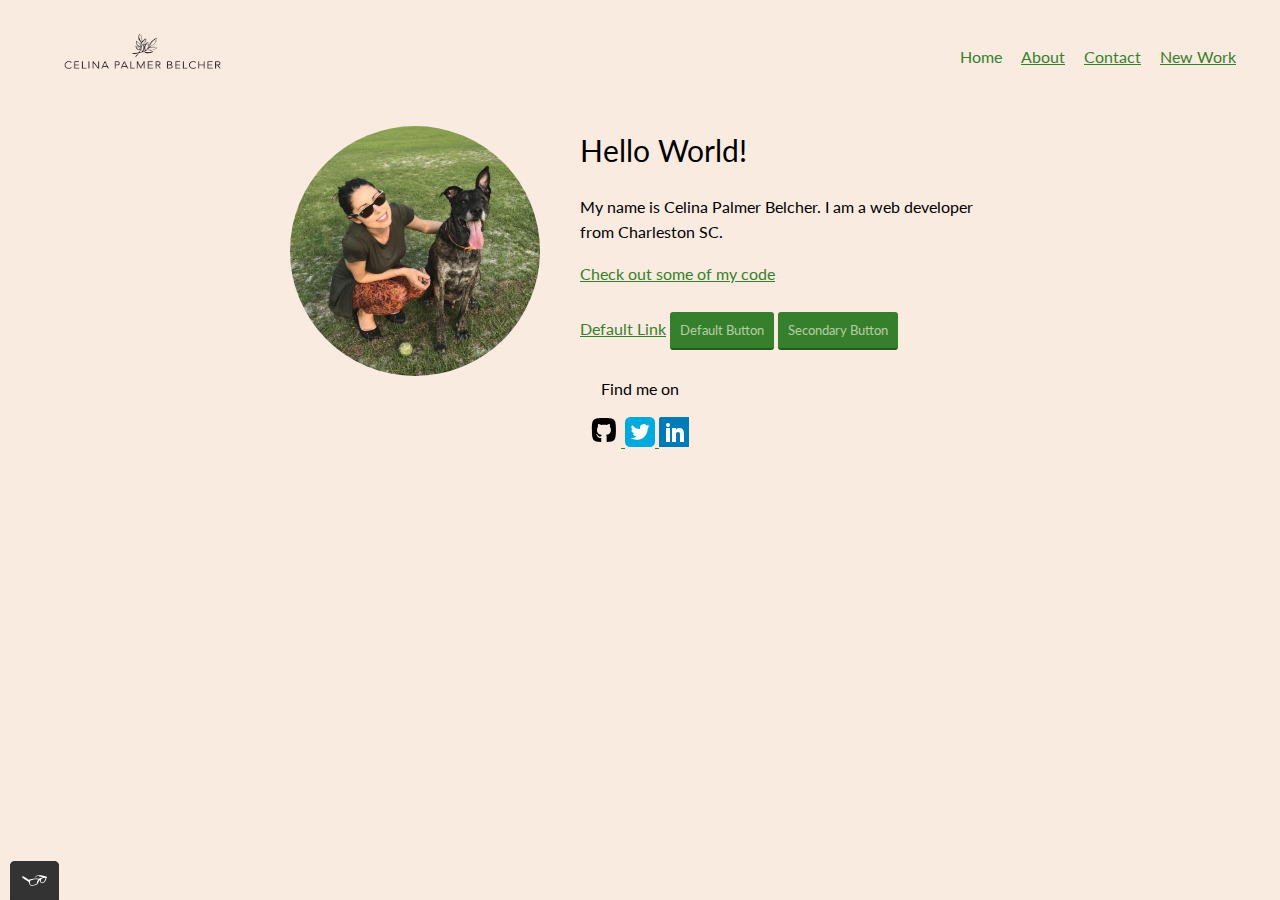
==== index.html @ 831169b0 "Update index.html" ====
<!DOCTYPE html>
<html>

  <head>
    <meta charset="utf-8">
    <meta name="viewport" content="width=device-width, initial-scale=1">
    <title>Portfolio Website</title>
    <link rel="shortcut icon" type="favicon.ico" href="img/logo.png" />
    <link rel="stylesheet" type="text/css" href="css/normalize.min.css">
    <link href="https://fonts.googleapis.com/css2?family=Lato:wght@400;700&display=swap" rel="stylesheet">
    <link rel="stylesheet" type="text/css" href="css/style.production.css">
  </head>

  <body>
    <div>
      <!-- Header including the logo and the main navigation -->
      <header class="page-header">
        <img src="img/logo_transparent.png" alt="logo" width="700" height="50" class="page-header__item">
          <nav class="main-navigation page-header__item">
            <ul role="menubar" class="navigation-list">
              <li role="presentation">
                <a href="index.html" role="menuitem" class="navigation-list__item navigation-list__item--active">Home</a>
              </li>
              <li role="presentation">
                <a href="about.html" role="menuitem" class="navigation-list__item">About</a>
              </li>
              <li role="presentation">
                <a href="contact.html" role="menuitem" class="navigation-list__item">Contact</a>
              </li>
              <li role="presentation">
                <a href="work.html" role="menuitem" class="navigation-list__item">New Work</a>
              </li>
            </ul>
          </nav>
        </header>
      </div>

  <div>
    <div class="profile">
    <!-- Add your Portrait image here -->
    <img src="img/celina-palmer.png" class="profile__portrait" alt="Celina Palmer Portrait">
    <h1>Hello World!</h1>
    <p>
      My name is Celina Palmer Belcher. I am a <span>web</span> developer from Charleston SC.
    </p>
    <a href="#">Check out some of my code</a><br><br>
    <a href="#">Default Link</a>
    <button type="button">Default Button</button>
    <button class="button__secondary">Secondary Button</button>
  </div>

  <footer>
    <footer class="page-footer">
      <p>Find me on</p>
        <!-- Github logo -->
        <div class="social-media">
          <a href="https://github.com/careerfoundry" target="_blank">
            <svg width="30px" height="30px" <?xml version="1.0" ?><svg fill="none" height="25" viewBox="0 0 25 25" width="25" xmlns="http://www.w3.org/2000/svg"><path clip-rule="evenodd" d="M15.7481 24.9471C24.0901 24.7061 24.9111 22.9501 24.9111 12.9811C24.9111 1.98108 23.9111 0.981079 12.9111 0.981079C1.91113 0.981079 0.911133 1.98108 0.911133 12.9811C0.911133 22.9761 1.73713 24.7151 10.1391 24.9491C10.2121 24.8581 10.2391 24.7441 10.2391 24.6281C10.2391 24.3781 10.2291 21.8121 10.2241 20.9291C7.18713 21.5681 6.54613 19.5101 6.54613 19.5101C6.04913 18.2881 5.33313 17.9621 5.33313 17.9621C4.34213 17.3061 5.40813 17.3191 5.40813 17.3191C6.50413 17.3941 7.08113 18.4101 7.08113 18.4101C8.05513 20.0271 9.63713 19.5601 10.2591 19.2891C10.3581 18.6061 10.6401 18.1391 10.9521 17.8751C8.52713 17.6081 5.97813 16.7001 5.97813 12.6451C5.97813 11.4901 6.40413 10.5461 7.10213 9.80608C6.98913 9.53808 6.61513 8.46208 7.20913 7.00608C7.20913 7.00608 8.12613 6.72108 10.2121 8.09008C11.0831 7.85508 12.0171 7.73808 12.9461 7.73408C13.8731 7.73808 14.8071 7.85508 15.6801 8.09008C17.7651 6.72108 18.6801 7.00608 18.6801 7.00608C19.2761 8.46208 18.9011 9.53808 18.7881 9.80608C19.4881 10.5461 19.9111 11.4901 19.9111 12.6451C19.9111 16.7101 17.3581 17.6051 14.9251 17.8661C15.3171 18.1931 15.6661 18.8391 15.6661 19.8261C15.6661 20.7721 15.6601 22.4451 15.6561 23.5541C15.6541 24.1031 15.6531 24.5131 15.6531 24.6281C15.6531 24.7371 15.6821 24.8521 15.7481 24.9471V24.9471Z" fill="black" fill-rule="evenodd"/></svg>
            </svg>
          </a>
          <!-- Twitter Icon -->
          <a href="https://twitter.com/careerfoundry" target="_blank">
            <svg width="30px" height="30px" <?xml version="1.0" ?><svg viewBox="0 0 64 64" xmlns="http://www.w3.org/2000/svg"><defs><style>.cls-1{fill:#00aade;}.cls-2{fill:#fff;}</style></defs><title/><g data-name="6-twitter" id="_6-twitter"><rect class="cls-1" height="64" rx="11.2" ry="11.2" transform="translate(64 64) rotate(180)" width="64"/><path class="cls-2" d="M47.2,20.8a8,8,0,0,0,4-4.8c-1.6,1.6-5,2.13-5,2.13A8,8,0,0,0,32.37,25.6H32a23.45,23.45,0,0,1-16.8-8.8S10.4,23.2,17.6,28c0,0-3.2,0-4-.8,0,0-.8,4.8,6.4,8a3.86,3.86,0,0,1-3.2,0c0,3.09,3.22,5.6,7.2,5.6,0,2.21-5.37,4-12,4C22.4,52,47.2,50.4,48.8,23.2l4-4Z"/></g></svg>
            </svg>
          </a>
          <!-- LinkedIn logo -->
          <a href="https://www.linkedin.com/in/celina-palmer-belcher-91599642" target="_blank">
            <svg width="30px" height="30px" <?xml version="1.0" ?><!DOCTYPE svg  PUBLIC '-//W3C//DTD SVG 1.0//EN'  'http://www.w3.org/TR/2001/REC-SVG-20010904/DTD/svg10.dtd'><svg enable-background="new 0 0 32 32" height="32px" id="Layer_1" version="1.0" viewBox="0 0 32 32" width="32px" xml:space="preserve" xmlns="http://www.w3.org/2000/svg" xmlns:xlink="http://www.w3.org/1999/xlink"><g><path d="M32,30c0,1.104-0.896,2-2,2H2c-1.104,0-2-0.896-2-2V2c0-1.104,0.896-2,2-2h28c1.104,0,2,0.896,2,2V30z" fill="#007BB5"/><g><rect fill="#FFFFFF" height="14" width="4" x="7" y="11"/><path d="M20.499,11c-2.791,0-3.271,1.018-3.499,2v-2h-4v14h4v-8c0-1.297,0.703-2,2-2c1.266,0,2,0.688,2,2v8h4v-7    C25,14,24.479,11,20.499,11z" fill="#FFFFFF"/><circle cx="9" cy="8" fill="#FFFFFF" r="2"/></g></g><g/><g/><g/><g/><g/><g/></svg>
          </svg>
          </a>
        </div>
    </footer>
<script src="js/tota11y.min.js"></script>
</body>
</html>
---- css/style.production.css ----
/*
* Prefixed by https://autoprefixer.github.io
* PostCSS: v7.0.29,
* Autoprefixer: v9.7.6
* Browsers: last 4 version
*/

/* Colors used
Text Color (light brown): #272a37;
Primary Color (green): #B5CDA3;
Secondary Color (light green): #C9E4C5;
Button Color (green): #36802d;
Background Color (tan): #FAEBE0;

 */

 /*----- Variables -----*/

body {
  background-color: #FAEBE0;
  font-family: "lato", sans-serif;
  font-weight: 400;
  font-size: 16px;
  line-height: 1.6;
  padding: 0 16px;
}

h1 {
  font-family: "lato", sans-serif;
  font-size: 30px;
  font-weight: 400;
}

h2 {
  font-family: "lato", sans-serif;
  font-size: 24px;
  font-weight: 400;
}

h3 {
  font-family: "lato", sans-serif;
  font-size: 18px;
  font-weight: 400;
}

a:visited {
  /* visited link */
  color: #272a37;
}

a {
  color: #36802d;
}

a:hover, a:focus {
  text-decoration: none;
}

a:active {
  /* selected link */
  color: #36802d;
}

/*----- Buttons -----*/

.button {
  border: none;
  display: inline-block;
  font-family: inherit;
  background-color: #36802d;
  color: #B5CDA3;
  text-decoration: none;
  padding: 10px;
  border-radius: 3px;
  border-bottom: 2px solid rgba(0, 0, 0, 0.3);
  -webkit-transition: background-color 0.2s ease-in;
  -o-transition: background-color 0.2s ease-in;
  transition: background-color 0.2s ease-in;
}

button {
  border: none;
  display: inline-block;
  font-family: inherit;
  background-color: #36802d;
  color: #B5CDA3;
  text-decoration: none;
  padding: 10px;
  border-radius: 3px;
  border-bottom: 2px solid rgba(0, 0, 0, 0.3);
  -webkit-transition: background-color 0.2s ease-in;
  -o-transition: background-color 0.2s ease-in;
  transition: background-color 0.2s ease-in;
}

button:hover {
  /* lets the mouse appear as a hand when hovering over the button */
  cursor: pointer;
  background-color: #36802d;
  color: #B5CDA3;
  opacity: 0.8;
}

button:focus {
  /* lets the mouse appear as a hand when hovering over the button */
  cursor: pointer;
  background-color: #36802d;
  color: #B5CDA3;
  opacity: 0.8;
}

.button:hover {
  /* lets the mouse appear as a hand when hovering over the button */
  cursor: pointer;
  background-color: #36802d;
  color: #B5CDA3;
  opacity: 0.8;
}

.button:focus {
  /* lets the mouse appear as a hand when hovering over the button */
  cursor: pointer;
  background-color: #36802d;
  color: #B5CDA3;
  opacity: 0.8;
}

.button__secondary {
  background-color: #36802d;
  color: #B5CDA3;
}

/*----- Header -----*/

.page-header {
  display: -webkit-box;
  display: -ms-flexbox;
  display: flex;
  width: 100%;
  padding: 20px;
}

.page-header__item {
  -webkit-box-flex: 0;
      -ms-flex: 0 1 200px;
          flex: 0 1 200px;
}

.page-header__item:last-child {
  -webkit-box-flex: 1;
      -ms-flex-positive: 1;
          flex-grow: 1;
  text-align: right;
}

.navigation-list {
  list-style-type: none;
}

.navigation-list li {
  display: inline-block;
  margin-left: 15px;
}

.navigation-list__item--active {
  text-decoration: none;
}

/*----- Home Page, Footer and Grid -----*/

.profile__portrait {
  float: left;
  width: 250px;
  margin-right: 40px;
  border-radius: 50%;
}

.contact {
  float: left;
  width: 250px;
  margin-right: 40px;
  border-radius: 50%;
  -webkit-box-flex: 1;
      -ms-flex: 1 1 100px;
          flex: 1 1 100px;
}

.page-footer {
  clear: both;
}

.profile {
  max-width: 700px;
  margin: 0 auto;
}

.about {
  max-width: 700px;
  margin: 0 auto;
  text-align: center;
}

ul {
 list-style: none;
}

.page-footer {
    clear: both;
    display: column;
    text-align: center;
}

.profile__text {
    -webkit-box-flex: 1;
        -ms-flex: 1 1 100px;
            flex: 1 1 100px;
}

* {
  -webkit-box-sizing: border-box;
          box-sizing: border-box;
}

.grid {
  display: -ms-grid;
  display: grid;
  -ms-grid-columns: 1fr 20px 1fr 20px 1fr;
  grid-template-columns: 1fr 1fr 1fr;
  grid-gap: 20px;
}

.grid__item {
  background-color: lightgray;
  width: auto;
  min-height: auto;
  margin: 0;
}

/*----- Animation -----*/

@-webkit-keyframes color-change{
  0%{
   fill: #edc655;
  }
  50%{
    fill: #fcffad;
  }
  100%{
    fill: #f76414;
  }
}

@keyframes color-change{
  0%{
   fill: #edc655;
  }
  50%{
    fill: #fcffad;
  }
  100%{
    fill: #f76414;
  }
}

.sun{
  -webkit-animation:4s color-change infinite alternate linear;
          animation:4s color-change infinite alternate linear;
}

@-webkit-keyframes cloud-move {
  from {
    -webkit-transform: translate(0, 50px);
            transform: translate(0, 50px);
  }
  to {
    -webkit-transform: translate(200px, 50px);
            transform: translate(200px, 50px);
  }
}

@keyframes cloud-move {
  from {
    -webkit-transform: translate(0, 50px);
            transform: translate(0, 50px);
  }
  to {
    -webkit-transform: translate(200px, 50px);
            transform: translate(200px, 50px);
  }
}

.cloud-front {
  -webkit-animation: 30s cloud-move infinite alternate linear;
          animation: 30s cloud-move infinite alternate linear;
}

@-webkit-keyframes cloud-move-reverse {
  from {
    -webkit-transform: translate(446px, 48px);
            transform: translate(446px, 48px);
  }
  to {
    -webkit-transform: translate(100px, 48px);
            transform: translate(100px, 48px);
  }
}

@keyframes cloud-move-reverse {
  from {
    -webkit-transform: translate(446px, 48px);
            transform: translate(446px, 48px);
  }
  to {
    -webkit-transform: translate(100px, 48px);
            transform: translate(100px, 48px);
  }
}

.cloud-back {
  -webkit-animation: 34s cloud-move-reverse infinite alternate linear;
          animation: 34s cloud-move-reverse infinite alternate linear;
}

/*----- Media Queries -----*/

@media all and (max-width: 500px) {
  .grid {
    -ms-grid-columns: 1fr;
    grid-template-columns: 1fr;
  }
}
@media all and (min-width: 500px) and (max-width: 750px){
  .grid {
    -ms-grid-columns: 1fr 20px 1fr;
    grid-template-columns: 1fr 1fr;
  }
}
@media all and (max-width: 750px) {
  .grid {
    grid-gap: 10px;
  }
  .grid__item:last-child {
    grid-column: auto / auto;
    grid-row: auto / auto;
  }
  h1 {
    font-size: 22px;
  }
}
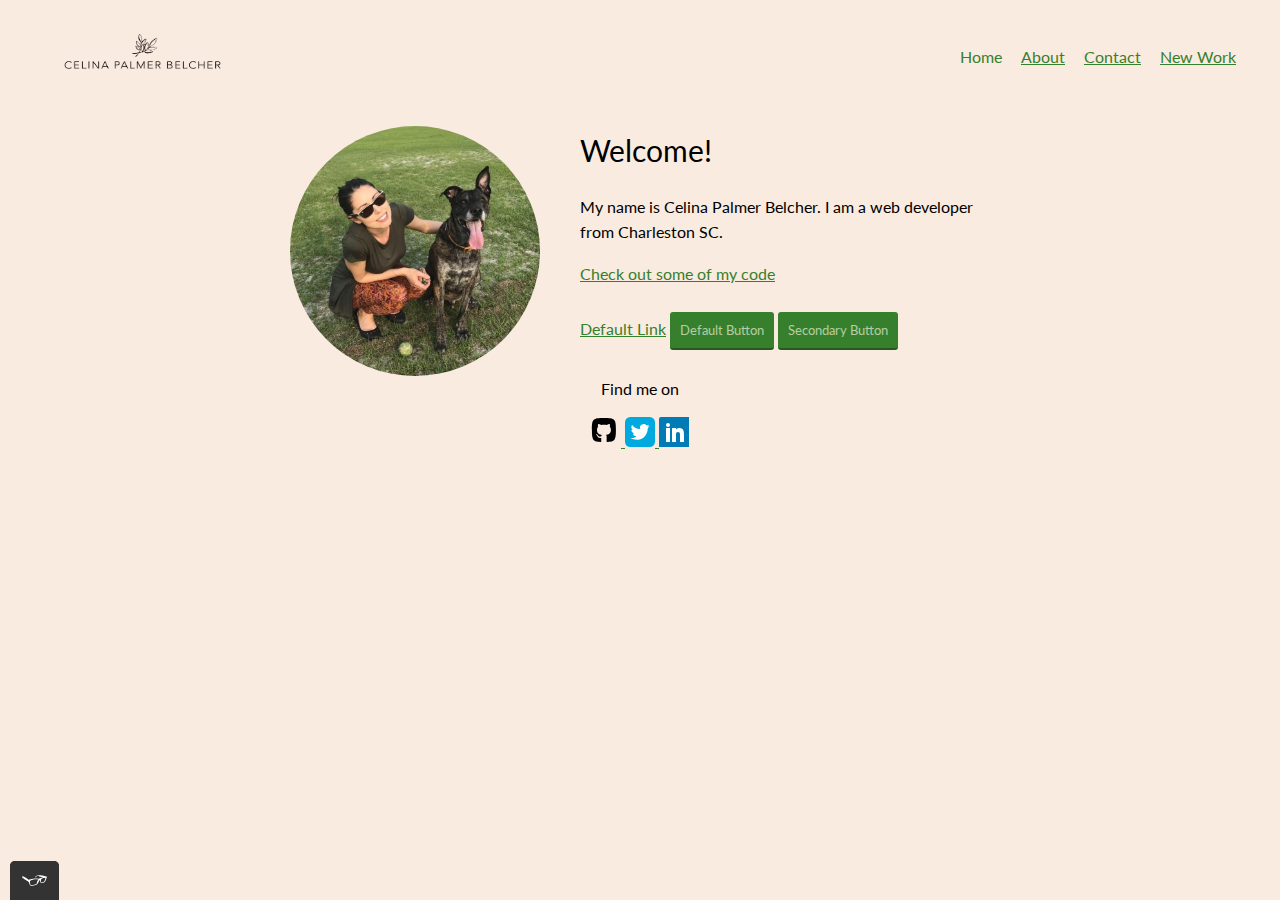
==== commit e7bcd312: "Update homepage" ====
--- a/index.html
+++ b/index.html
@@ -4,7 +4,7 @@
   <head>
     <meta charset="utf-8">
     <meta name="viewport" content="width=device-width, initial-scale=1">
-    <title>Portfolio Website</title>
+    <title>Celina Palmer Belcher - Portfolio</title>
     <link rel="shortcut icon" type="favicon.ico" href="img/logo.png" />
     <link rel="stylesheet" type="text/css" href="css/normalize.min.css">
     <link href="https://fonts.googleapis.com/css2?family=Lato:wght@400;700&display=swap" rel="stylesheet">
@@ -39,7 +39,7 @@
     <div class="profile">
     <!-- Add your Portrait image here -->
     <img src="img/celina-palmer.png" class="profile__portrait" alt="Celina Palmer Portrait">
-    <h1>Hello World!</h1>
+    <h1>Welcome!</h1>
     <p>
       My name is Celina Palmer Belcher. I am a <span>web</span> developer from Charleston SC.
     </p>
@@ -54,7 +54,7 @@
       <p>Find me on</p>
         <!-- Github logo -->
         <div class="social-media">
-          <a href="https://github.com/careerfoundry" target="_blank">
+          <a href="https://github.com/cpalmerbelcher" target="_blank">
             <svg width="30px" height="30px" <?xml version="1.0" ?><svg fill="none" height="25" viewBox="0 0 25 25" width="25" xmlns="http://www.w3.org/2000/svg"><path clip-rule="evenodd" d="M15.7481 24.9471C24.0901 24.7061 24.9111 22.9501 24.9111 12.9811C24.9111 1.98108 23.9111 0.981079 12.9111 0.981079C1.91113 0.981079 0.911133 1.98108 0.911133 12.9811C0.911133 22.9761 1.73713 24.7151 10.1391 24.9491C10.2121 24.8581 10.2391 24.7441 10.2391 24.6281C10.2391 24.3781 10.2291 21.8121 10.2241 20.9291C7.18713 21.5681 6.54613 19.5101 6.54613 19.5101C6.04913 18.2881 5.33313 17.9621 5.33313 17.9621C4.34213 17.3061 5.40813 17.3191 5.40813 17.3191C6.50413 17.3941 7.08113 18.4101 7.08113 18.4101C8.05513 20.0271 9.63713 19.5601 10.2591 19.2891C10.3581 18.6061 10.6401 18.1391 10.9521 17.8751C8.52713 17.6081 5.97813 16.7001 5.97813 12.6451C5.97813 11.4901 6.40413 10.5461 7.10213 9.80608C6.98913 9.53808 6.61513 8.46208 7.20913 7.00608C7.20913 7.00608 8.12613 6.72108 10.2121 8.09008C11.0831 7.85508 12.0171 7.73808 12.9461 7.73408C13.8731 7.73808 14.8071 7.85508 15.6801 8.09008C17.7651 6.72108 18.6801 7.00608 18.6801 7.00608C19.2761 8.46208 18.9011 9.53808 18.7881 9.80608C19.4881 10.5461 19.9111 11.4901 19.9111 12.6451C19.9111 16.7101 17.3581 17.6051 14.9251 17.8661C15.3171 18.1931 15.6661 18.8391 15.6661 19.8261C15.6661 20.7721 15.6601 22.4451 15.6561 23.5541C15.6541 24.1031 15.6531 24.5131 15.6531 24.6281C15.6531 24.7371 15.6821 24.8521 15.7481 24.9471V24.9471Z" fill="black" fill-rule="evenodd"/></svg>
             </svg>
           </a>
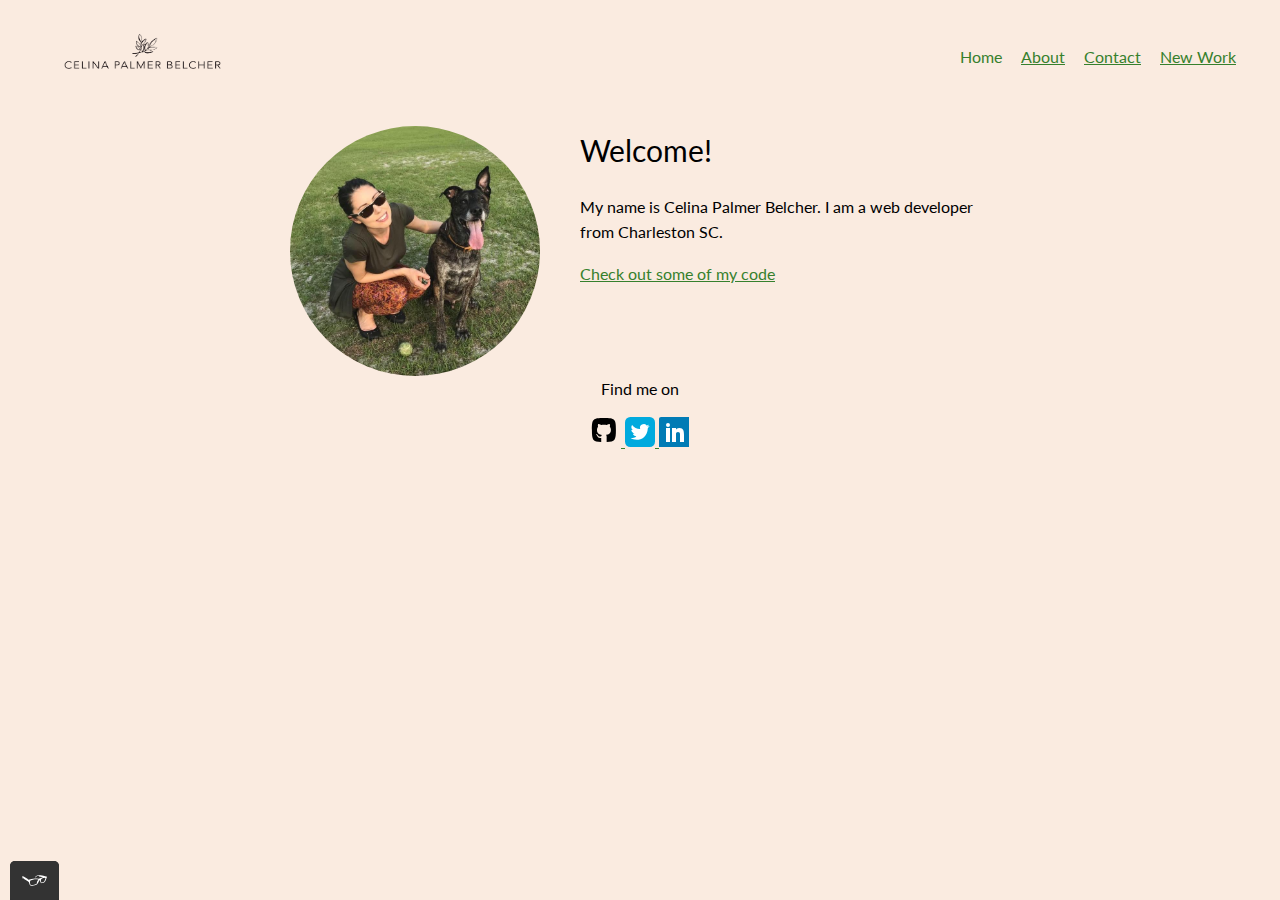
==== commit fdaa0068: "removed code" ====
--- a/index.html
+++ b/index.html
@@ -5,7 +5,7 @@
     <meta charset="utf-8">
     <meta name="viewport" content="width=device-width, initial-scale=1">
     <title>Celina Palmer Belcher - Portfolio</title>
-    <link rel="shortcut icon" type="favicon.ico" href="img/logo.png" />
+    <link rel="shortcut icon" href="img/logo.png" />
     <link rel="stylesheet" type="text/css" href="css/normalize.min.css">
     <link href="https://fonts.googleapis.com/css2?family=Lato:wght@400;700&display=swap" rel="stylesheet">
     <link rel="stylesheet" type="text/css" href="css/style.production.css">
@@ -35,37 +35,33 @@
         </header>
       </div>
 
-  <div>
-    <div class="profile">
+
+  <div class="profile">
     <!-- Add your Portrait image here -->
     <img src="img/celina-palmer.png" class="profile__portrait" alt="Celina Palmer Portrait">
     <h1>Welcome!</h1>
     <p>
       My name is Celina Palmer Belcher. I am a <span>web</span> developer from Charleston SC.
     </p>
-    <a href="#">Check out some of my code</a><br><br>
-    <a href="#">Default Link</a>
-    <button type="button">Default Button</button>
-    <button class="button__secondary">Secondary Button</button>
+    <a href="work.html">Check out some of my code</a><br><br>
   </div>
 
-  <footer>
-    <footer class="page-footer">
+  <footer class="page-footer">
       <p>Find me on</p>
         <!-- Github logo -->
         <div class="social-media">
           <a href="https://github.com/cpalmerbelcher" target="_blank">
-            <svg width="30px" height="30px" <?xml version="1.0" ?><svg fill="none" height="25" viewBox="0 0 25 25" width="25" xmlns="http://www.w3.org/2000/svg"><path clip-rule="evenodd" d="M15.7481 24.9471C24.0901 24.7061 24.9111 22.9501 24.9111 12.9811C24.9111 1.98108 23.9111 0.981079 12.9111 0.981079C1.91113 0.981079 0.911133 1.98108 0.911133 12.9811C0.911133 22.9761 1.73713 24.7151 10.1391 24.9491C10.2121 24.8581 10.2391 24.7441 10.2391 24.6281C10.2391 24.3781 10.2291 21.8121 10.2241 20.9291C7.18713 21.5681 6.54613 19.5101 6.54613 19.5101C6.04913 18.2881 5.33313 17.9621 5.33313 17.9621C4.34213 17.3061 5.40813 17.3191 5.40813 17.3191C6.50413 17.3941 7.08113 18.4101 7.08113 18.4101C8.05513 20.0271 9.63713 19.5601 10.2591 19.2891C10.3581 18.6061 10.6401 18.1391 10.9521 17.8751C8.52713 17.6081 5.97813 16.7001 5.97813 12.6451C5.97813 11.4901 6.40413 10.5461 7.10213 9.80608C6.98913 9.53808 6.61513 8.46208 7.20913 7.00608C7.20913 7.00608 8.12613 6.72108 10.2121 8.09008C11.0831 7.85508 12.0171 7.73808 12.9461 7.73408C13.8731 7.73808 14.8071 7.85508 15.6801 8.09008C17.7651 6.72108 18.6801 7.00608 18.6801 7.00608C19.2761 8.46208 18.9011 9.53808 18.7881 9.80608C19.4881 10.5461 19.9111 11.4901 19.9111 12.6451C19.9111 16.7101 17.3581 17.6051 14.9251 17.8661C15.3171 18.1931 15.6661 18.8391 15.6661 19.8261C15.6661 20.7721 15.6601 22.4451 15.6561 23.5541C15.6541 24.1031 15.6531 24.5131 15.6531 24.6281C15.6531 24.7371 15.6821 24.8521 15.7481 24.9471V24.9471Z" fill="black" fill-rule="evenodd"/></svg>
+            <svg width="30px" height="30px"><svg fill="none" height="25" viewBox="0 0 25 25" width="25" xmlns="http://www.w3.org/2000/svg"><path clip-rule="evenodd" d="M15.7481 24.9471C24.0901 24.7061 24.9111 22.9501 24.9111 12.9811C24.9111 1.98108 23.9111 0.981079 12.9111 0.981079C1.91113 0.981079 0.911133 1.98108 0.911133 12.9811C0.911133 22.9761 1.73713 24.7151 10.1391 24.9491C10.2121 24.8581 10.2391 24.7441 10.2391 24.6281C10.2391 24.3781 10.2291 21.8121 10.2241 20.9291C7.18713 21.5681 6.54613 19.5101 6.54613 19.5101C6.04913 18.2881 5.33313 17.9621 5.33313 17.9621C4.34213 17.3061 5.40813 17.3191 5.40813 17.3191C6.50413 17.3941 7.08113 18.4101 7.08113 18.4101C8.05513 20.0271 9.63713 19.5601 10.2591 19.2891C10.3581 18.6061 10.6401 18.1391 10.9521 17.8751C8.52713 17.6081 5.97813 16.7001 5.97813 12.6451C5.97813 11.4901 6.40413 10.5461 7.10213 9.80608C6.98913 9.53808 6.61513 8.46208 7.20913 7.00608C7.20913 7.00608 8.12613 6.72108 10.2121 8.09008C11.0831 7.85508 12.0171 7.73808 12.9461 7.73408C13.8731 7.73808 14.8071 7.85508 15.6801 8.09008C17.7651 6.72108 18.6801 7.00608 18.6801 7.00608C19.2761 8.46208 18.9011 9.53808 18.7881 9.80608C19.4881 10.5461 19.9111 11.4901 19.9111 12.6451C19.9111 16.7101 17.3581 17.6051 14.9251 17.8661C15.3171 18.1931 15.6661 18.8391 15.6661 19.8261C15.6661 20.7721 15.6601 22.4451 15.6561 23.5541C15.6541 24.1031 15.6531 24.5131 15.6531 24.6281C15.6531 24.7371 15.6821 24.8521 15.7481 24.9471V24.9471Z" fill="black" fill-rule="evenodd"/></svg>
             </svg>
           </a>
           <!-- Twitter Icon -->
           <a href="https://twitter.com/careerfoundry" target="_blank">
-            <svg width="30px" height="30px" <?xml version="1.0" ?><svg viewBox="0 0 64 64" xmlns="http://www.w3.org/2000/svg"><defs><style>.cls-1{fill:#00aade;}.cls-2{fill:#fff;}</style></defs><title/><g data-name="6-twitter" id="_6-twitter"><rect class="cls-1" height="64" rx="11.2" ry="11.2" transform="translate(64 64) rotate(180)" width="64"/><path class="cls-2" d="M47.2,20.8a8,8,0,0,0,4-4.8c-1.6,1.6-5,2.13-5,2.13A8,8,0,0,0,32.37,25.6H32a23.45,23.45,0,0,1-16.8-8.8S10.4,23.2,17.6,28c0,0-3.2,0-4-.8,0,0-.8,4.8,6.4,8a3.86,3.86,0,0,1-3.2,0c0,3.09,3.22,5.6,7.2,5.6,0,2.21-5.37,4-12,4C22.4,52,47.2,50.4,48.8,23.2l4-4Z"/></g></svg>
+            <svg width="30px" height="30px"><svg viewBox="0 0 64 64" xmlns="http://www.w3.org/2000/svg"><defs><style>.cls-1{fill:#00aade;}.cls-2{fill:#fff;}</style></defs><title/><g data-name="6-twitter" id="_6-twitter"><rect class="cls-1" height="64" rx="11.2" ry="11.2" transform="translate(64 64) rotate(180)" width="64"/><path class="cls-2" d="M47.2,20.8a8,8,0,0,0,4-4.8c-1.6,1.6-5,2.13-5,2.13A8,8,0,0,0,32.37,25.6H32a23.45,23.45,0,0,1-16.8-8.8S10.4,23.2,17.6,28c0,0-3.2,0-4-.8,0,0-.8,4.8,6.4,8a3.86,3.86,0,0,1-3.2,0c0,3.09,3.22,5.6,7.2,5.6,0,2.21-5.37,4-12,4C22.4,52,47.2,50.4,48.8,23.2l4-4Z"/></g></svg>
             </svg>
           </a>
           <!-- LinkedIn logo -->
           <a href="https://www.linkedin.com/in/celina-palmer-belcher-91599642" target="_blank">
-            <svg width="30px" height="30px" <?xml version="1.0" ?><!DOCTYPE svg  PUBLIC '-//W3C//DTD SVG 1.0//EN'  'http://www.w3.org/TR/2001/REC-SVG-20010904/DTD/svg10.dtd'><svg enable-background="new 0 0 32 32" height="32px" id="Layer_1" version="1.0" viewBox="0 0 32 32" width="32px" xml:space="preserve" xmlns="http://www.w3.org/2000/svg" xmlns:xlink="http://www.w3.org/1999/xlink"><g><path d="M32,30c0,1.104-0.896,2-2,2H2c-1.104,0-2-0.896-2-2V2c0-1.104,0.896-2,2-2h28c1.104,0,2,0.896,2,2V30z" fill="#007BB5"/><g><rect fill="#FFFFFF" height="14" width="4" x="7" y="11"/><path d="M20.499,11c-2.791,0-3.271,1.018-3.499,2v-2h-4v14h4v-8c0-1.297,0.703-2,2-2c1.266,0,2,0.688,2,2v8h4v-7    C25,14,24.479,11,20.499,11z" fill="#FFFFFF"/><circle cx="9" cy="8" fill="#FFFFFF" r="2"/></g></g><g/><g/><g/><g/><g/><g/></svg>
+            <svg width="30px" height="30px"><svg enable-background="new 0 0 32 32" height="32px" id="Layer_1" version="1.0" viewBox="0 0 32 32" width="32px" xml:space="preserve" xmlns="http://www.w3.org/2000/svg" xmlns:xlink="http://www.w3.org/1999/xlink"><g><path d="M32,30c0,1.104-0.896,2-2,2H2c-1.104,0-2-0.896-2-2V2c0-1.104,0.896-2,2-2h28c1.104,0,2,0.896,2,2V30z" fill="#007BB5"/><g><rect fill="#FFFFFF" height="14" width="4" x="7" y="11"/><path d="M20.499,11c-2.791,0-3.271,1.018-3.499,2v-2h-4v14h4v-8c0-1.297,0.703-2,2-2c1.266,0,2,0.688,2,2v8h4v-7    C25,14,24.479,11,20.499,11z" fill="#FFFFFF"/><circle cx="9" cy="8" fill="#FFFFFF" r="2"/></g></g><g/><g/><g/><g/><g/><g/></svg>
           </svg>
           </a>
         </div>
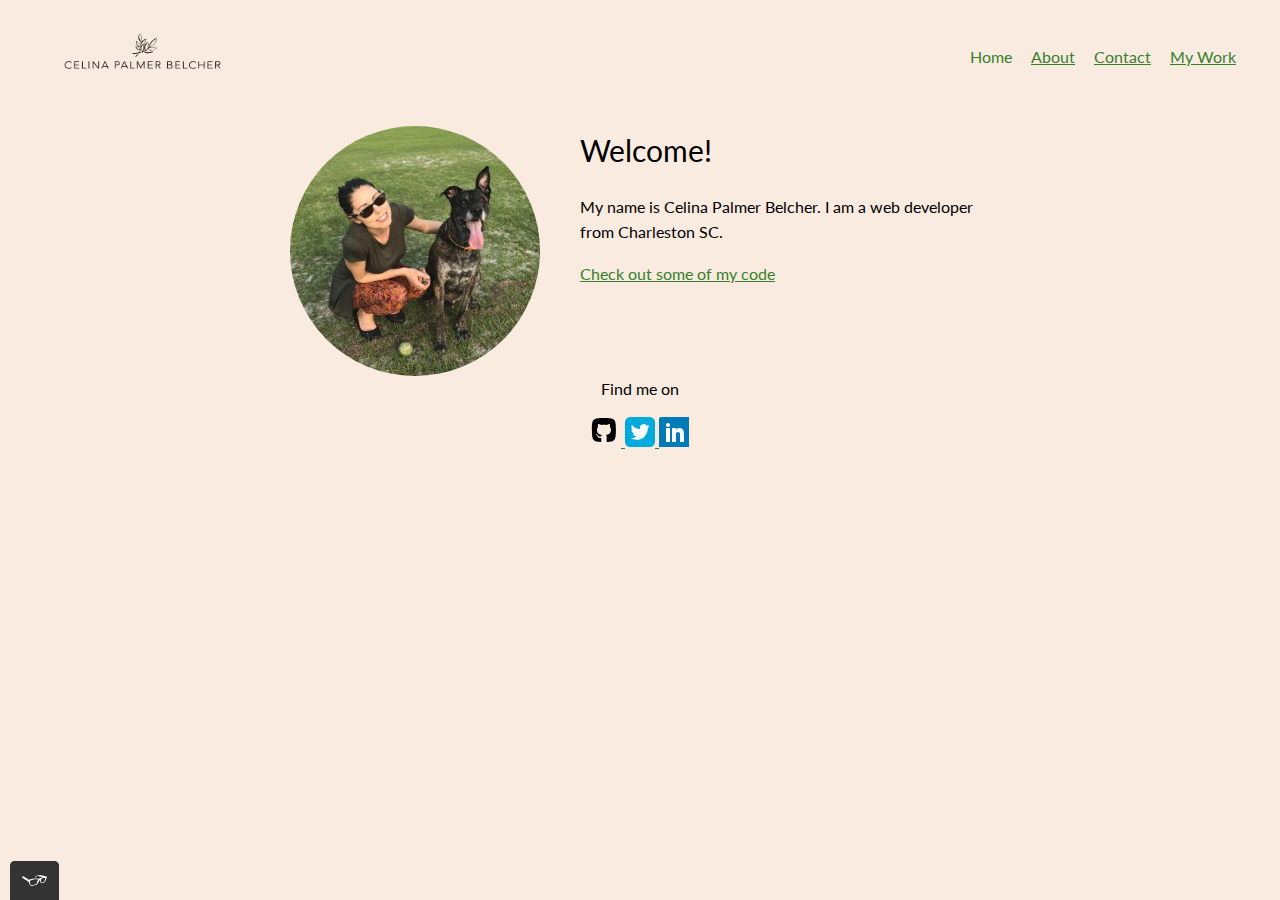
==== commit 77180dd4: "updates" ====
--- a/index.html
+++ b/index.html
@@ -28,7 +28,7 @@
                 <a href="contact.html" role="menuitem" class="navigation-list__item">Contact</a>
               </li>
               <li role="presentation">
-                <a href="work.html" role="menuitem" class="navigation-list__item">New Work</a>
+                <a href="work.html" role="menuitem" class="navigation-list__item">My Work</a>
               </li>
             </ul>
           </nav>
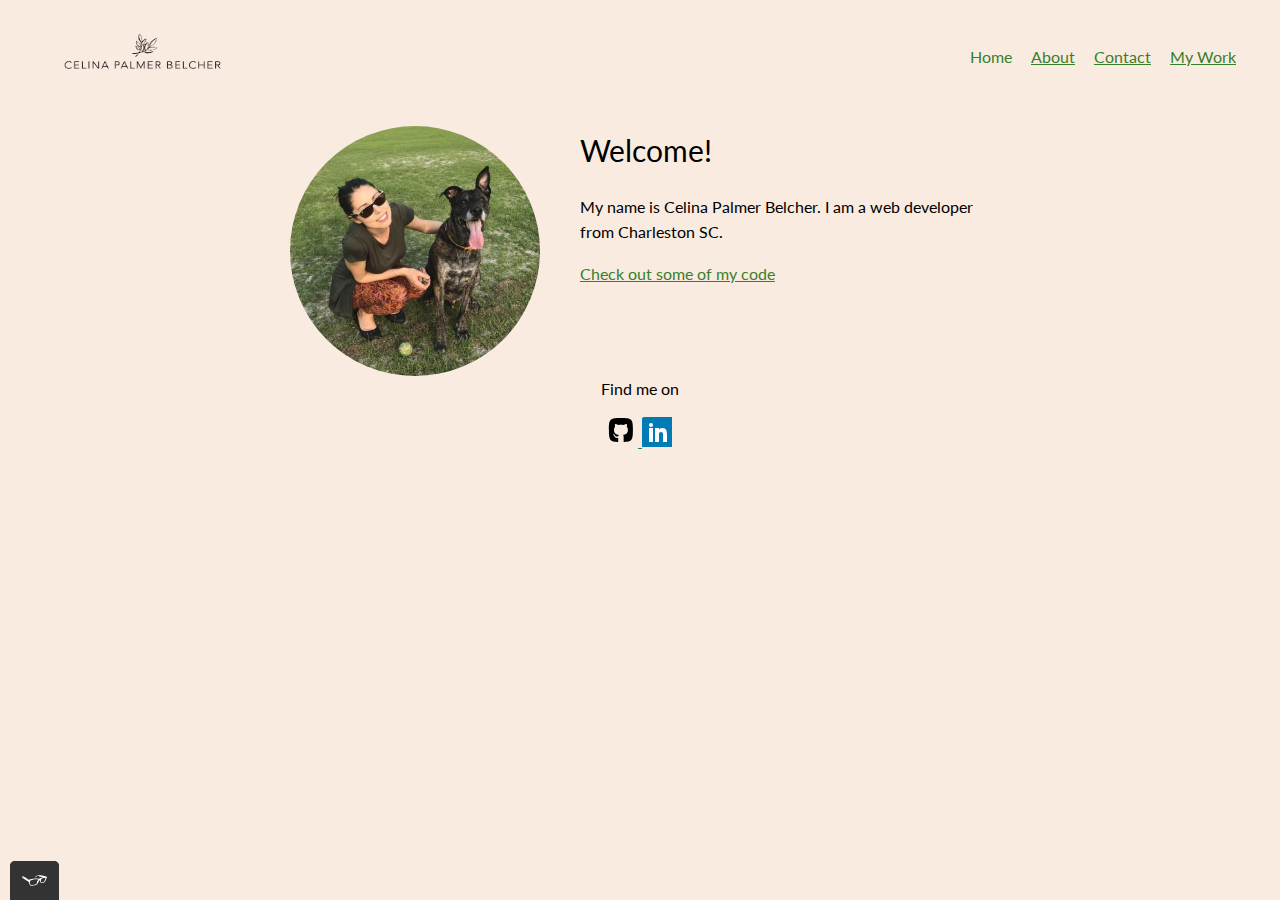
==== commit 54516734: "info updated" ====
--- a/index.html
+++ b/index.html
@@ -55,10 +55,10 @@
             </svg>
           </a>
           <!-- Twitter Icon -->
-          <a href="https://twitter.com/careerfoundry" target="_blank">
+          <!-- <a href="https://twitter.com/careerfoundry" target="_blank">
             <svg width="30px" height="30px"><svg viewBox="0 0 64 64" xmlns="http://www.w3.org/2000/svg"><defs><style>.cls-1{fill:#00aade;}.cls-2{fill:#fff;}</style></defs><title/><g data-name="6-twitter" id="_6-twitter"><rect class="cls-1" height="64" rx="11.2" ry="11.2" transform="translate(64 64) rotate(180)" width="64"/><path class="cls-2" d="M47.2,20.8a8,8,0,0,0,4-4.8c-1.6,1.6-5,2.13-5,2.13A8,8,0,0,0,32.37,25.6H32a23.45,23.45,0,0,1-16.8-8.8S10.4,23.2,17.6,28c0,0-3.2,0-4-.8,0,0-.8,4.8,6.4,8a3.86,3.86,0,0,1-3.2,0c0,3.09,3.22,5.6,7.2,5.6,0,2.21-5.37,4-12,4C22.4,52,47.2,50.4,48.8,23.2l4-4Z"/></g></svg>
             </svg>
-          </a>
+          </a> -->
           <!-- LinkedIn logo -->
           <a href="https://www.linkedin.com/in/celina-palmer-belcher-91599642" target="_blank">
             <svg width="30px" height="30px"><svg enable-background="new 0 0 32 32" height="32px" id="Layer_1" version="1.0" viewBox="0 0 32 32" width="32px" xml:space="preserve" xmlns="http://www.w3.org/2000/svg" xmlns:xlink="http://www.w3.org/1999/xlink"><g><path d="M32,30c0,1.104-0.896,2-2,2H2c-1.104,0-2-0.896-2-2V2c0-1.104,0.896-2,2-2h28c1.104,0,2,0.896,2,2V30z" fill="#007BB5"/><g><rect fill="#FFFFFF" height="14" width="4" x="7" y="11"/><path d="M20.499,11c-2.791,0-3.271,1.018-3.499,2v-2h-4v14h4v-8c0-1.297,0.703-2,2-2c1.266,0,2,0.688,2,2v8h4v-7    C25,14,24.479,11,20.499,11z" fill="#FFFFFF"/><circle cx="9" cy="8" fill="#FFFFFF" r="2"/></g></g><g/><g/><g/><g/><g/><g/></svg>
